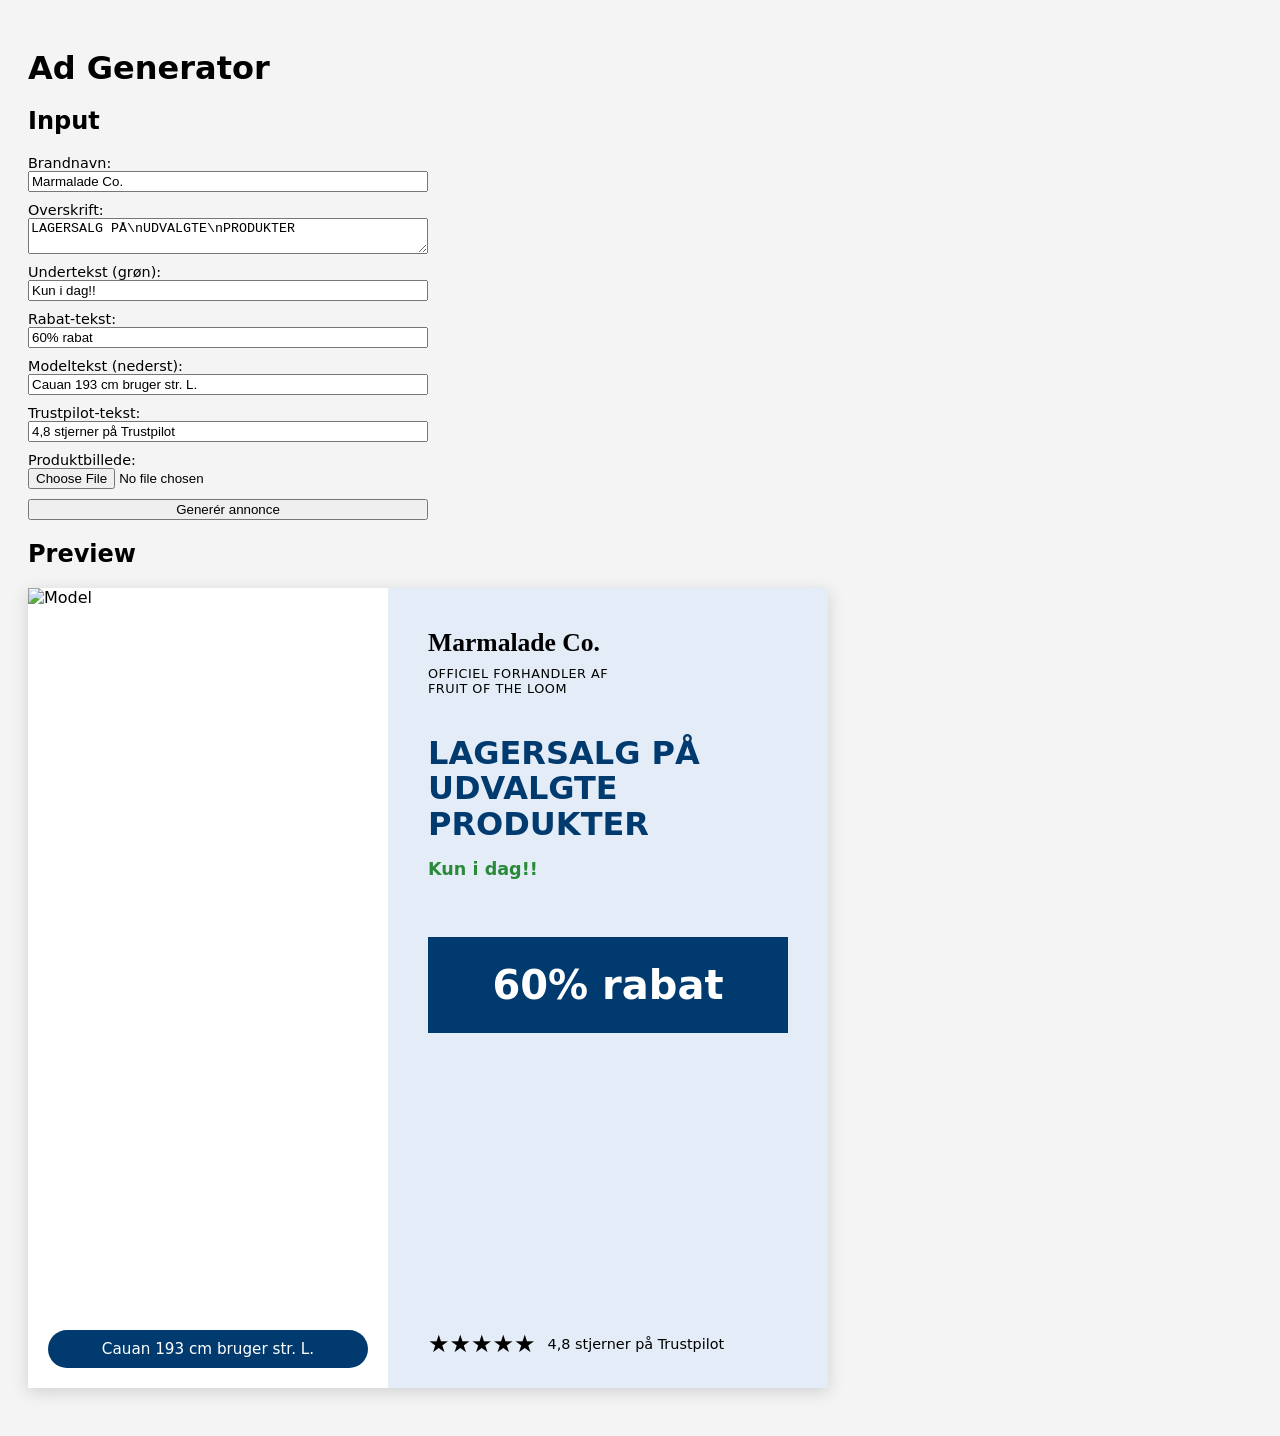
==== src/main/resources/static/index.html @ fa825258 "nyt frontend projekt" ====
<!doctype html>
<html lang="da">
<head>
  <meta charset="UTF-8">
  <title>Ad Generator</title>
  <link rel="stylesheet" href="css/main.css">
</head>
<body>
<h1>Ad Generator</h1>

<section class="ad-form">
  <h2>Input</h2>
  <form id="adForm">
    <label>
      Brandnavn:
      <input id="brandInput" type="text" value="Marmalade Co.">
    </label>

    <label>
      Overskrift:
      <textarea id="headlineInput">LAGERSALG PÅ\nUDVALGTE\nPRODUKTER</textarea>
    </label>

    <label>
      Undertekst (grøn):
      <input id="sublineInput" type="text" value="Kun i dag!!">
    </label>

    <label>
      Rabat-tekst:
      <input id="discountInput" type="text" value="60% rabat">
    </label>

    <label>
      Modeltekst (nederst):
      <input id="sizeInfoInput" type="text" value="Cauan 193 cm bruger str. L.">
    </label>

    <label>
      Trustpilot-tekst:
      <input id="trustInput" type="text" value="4,8 stjerner på Trustpilot">
    </label>

    <label>
      Produktbillede:
      <input id="imageInput" type="file" accept="image/*">
    </label>

    <button type="submit">Generér annonce</button>
  </form>
</section>

<section class="ad-preview">
  <h2>Preview</h2>

  <div class="ad">
    <div class="ad-left">
      <img id="productImage" src="placeholder-model.jpg" alt="Model">
      <div class="size-bar" id="sizeInfo">Cauan 193 cm bruger str. L.</div>
    </div>

    <div class="ad-right">
      <div class="ad-header">
        <div class="brand-logo" id="brandName">Marmalade Co.</div>
        <div class="brand-sub">OFFICIEL FORHANDLER AF<br>FRUIT OF THE LOOM</div>
      </div>

      <div class="ad-main">
        <h2 id="headline">
          LAGERSALG PÅ<br>
          UDVALGTE<br>
          PRODUKTER
        </h2>
        <p class="highlight" id="subline">Kun i dag!!</p>
      </div>

      <div class="ad-discount" id="discountText">60% rabat</div>

      <div class="ad-footer">
        <div class="trust-stars">
          ★★★★★
        </div>
        <div class="trust-text" id="trustText">4,8 stjerner på Trustpilot</div>
      </div>
    </div>
  </div>

</section>

<script src="js/script.js"></script>
</body>
</html>
---- src/main/resources/static/css/main.css ----
body {
    font-family: system-ui, sans-serif;
    background: #f4f4f4;
    padding: 20px;
}

h1 {
    margin-bottom: 10px;
}

.ad-form, .ad-preview {
    margin-bottom: 20px;
}

.ad-form form {
    display: grid;
    gap: 10px;
    max-width: 400px;
}

.ad-form label {
    display: flex;
    flex-direction: column;
    font-size: 0.9rem;
}

/* Selve annoncen */

.ad {
    width: 800px;
    height: 800px;
    background: #e4edf7;
    display: flex;
    box-shadow: 0 4px 16px rgba(0,0,0,0.15);
}

/* Venstre side: billede + blå bar */

.ad-left {
    flex: 1;
    position: relative;
    background: #ffffff;
    overflow: hidden;
}

.ad-left img {
    width: 100%;
    height: 100%;
    object-fit: cover;
}

.size-bar {
    position: absolute;
    bottom: 20px;
    left: 20px;
    right: 20px;
    background: #003a6f;
    color: white;
    padding: 10px 20px;
    border-radius: 999px;
    text-align: center;
    font-size: 0.95rem;
}

/* Højre side */

.ad-right {
    flex: 1;
    padding: 40px 40px 30px;
    display: flex;
    flex-direction: column;
    background: #e4edf7;
}

.ad-header {
    margin-bottom: 40px;
}

.brand-logo {
    font-family: "Georgia", serif;
    font-size: 1.6rem;
    font-weight: bold;
    margin-bottom: 8px;
}

.brand-sub {
    font-size: 0.8rem;
    letter-spacing: 0.04em;
}

.ad-main h2 {
    font-size: 2rem;
    line-height: 1.1;
    color: #003a6f;
    margin: 0 0 10px;
}

.highlight {
    color: #2a8a3a;
    font-weight: 700;
    font-size: 1.1rem;
}

.ad-discount {
    margin-top: 40px;
    padding: 25px 20px;
    background: #003a6f;
    color: white;
    font-size: 2.5rem;
    font-weight: 700;
    text-align: center;
}

.ad-footer {
    margin-top: auto;
    display: flex;
    align-items: center;
    gap: 12px;
    padding-top: 20px;
}

.trust-stars {
    font-size: 1.5rem;
}

.trust-text {
    font-size: 0.9rem;
}
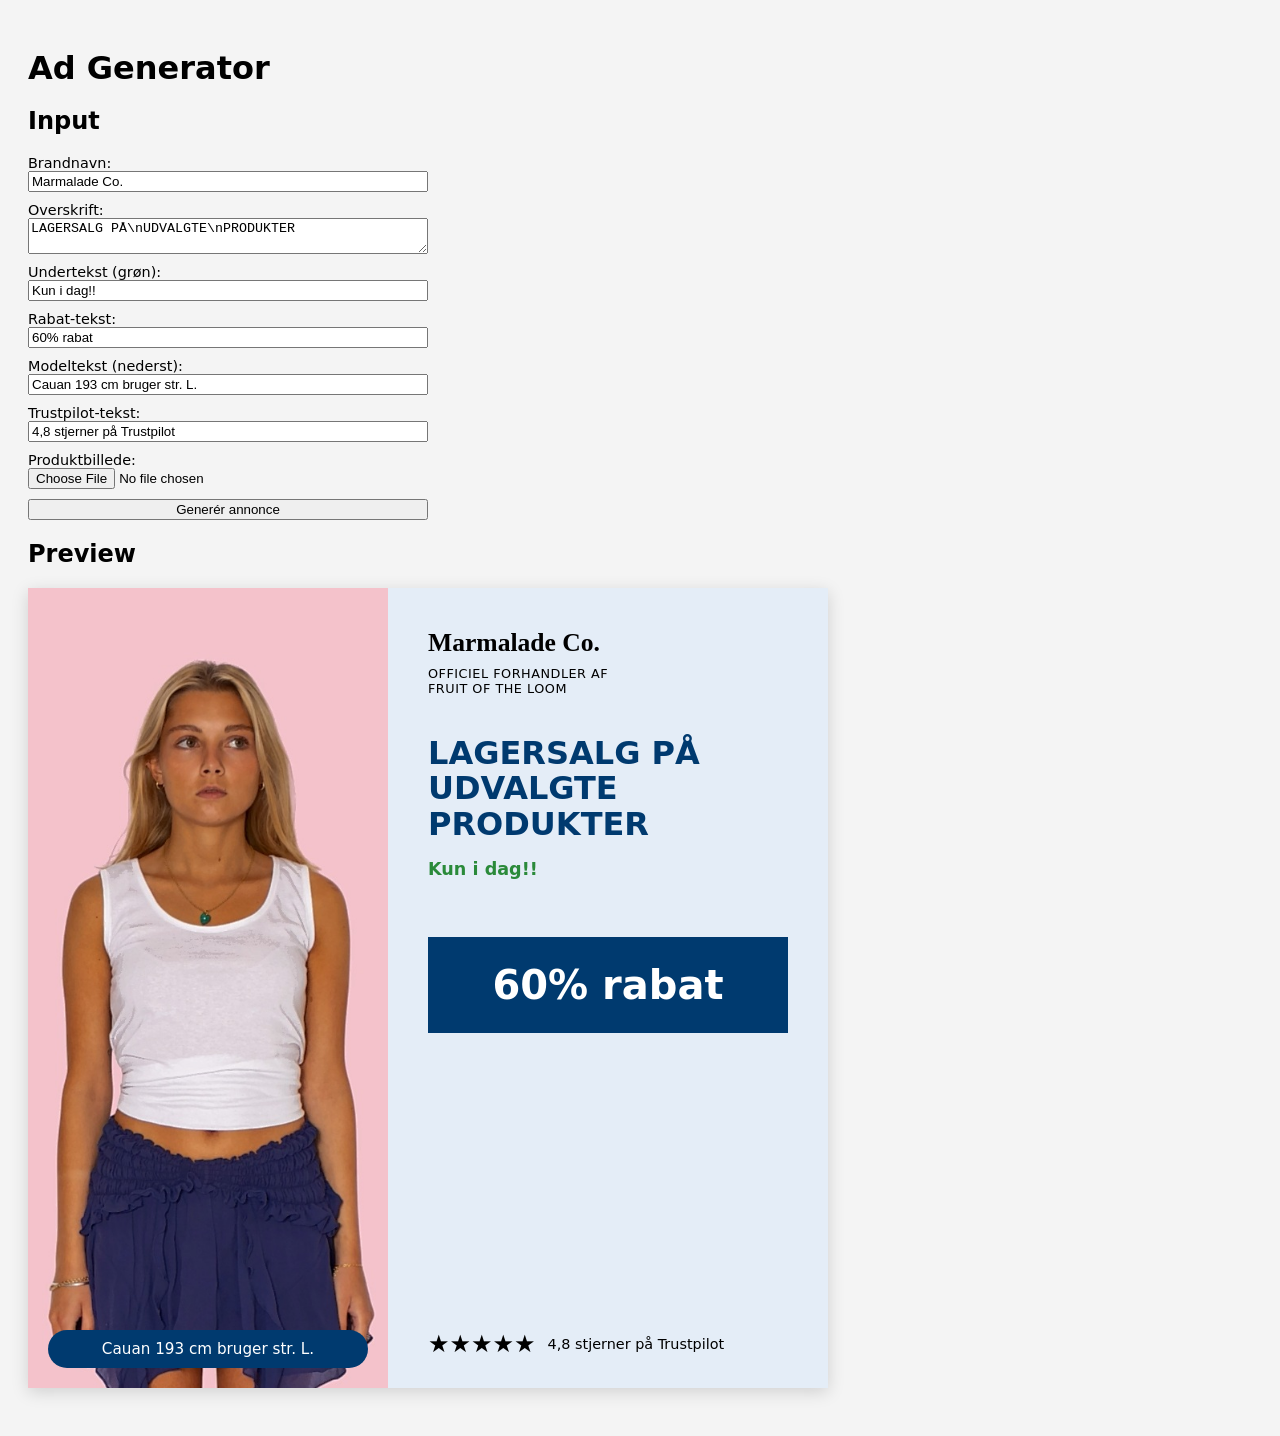
==== commit 062edea6: "nyt frontend projekt med rettelser" ====
--- a/src/main/resources/static/index.html
+++ b/src/main/resources/static/index.html
@@ -55,7 +55,7 @@
 
   <div class="ad">
     <div class="ad-left">
-      <img id="productImage" src="placeholder-model.jpg" alt="Model">
+      <img id="productImage" src="images/jpegmodel2.jpg" alt="Model">
       <div class="size-bar" id="sizeInfo">Cauan 193 cm bruger str. L.</div>
     </div>
 
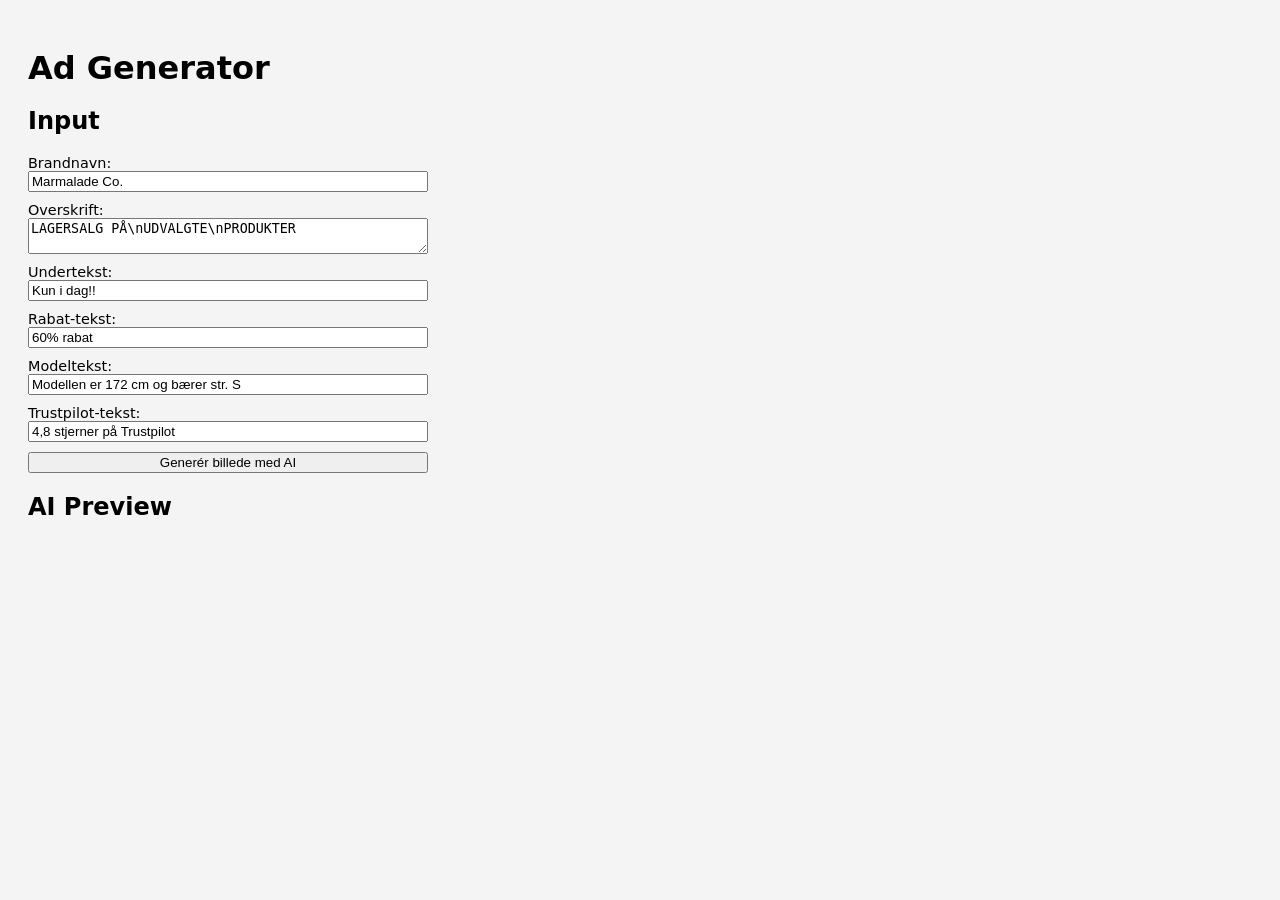
==== commit a0bfac63: "nyt frontend projekt med rettelser" ====
--- a/src/main/resources/static/index.html
+++ b/src/main/resources/static/index.html
@@ -1,92 +1,59 @@
-<!doctype html>
-<html lang="da">
-<head>
-  <meta charset="UTF-8">
-  <title>Ad Generator</title>
-  <link rel="stylesheet" href="css/main.css">
-</head>
-<body>
-<h1>Ad Generator</h1>
+  <!doctype html>
+  <html lang="da">
+  <head>
+    <meta charset="UTF-8">
+    <title>Ad Generator</title>
+    <link rel="stylesheet" href="css/main.css">
+  </head>
+  <body>
+  <h1>Ad Generator</h1>
 
-<section class="ad-form">
-  <h2>Input</h2>
-  <form id="adForm">
-    <label>
-      Brandnavn:
-      <input id="brandInput" type="text" value="Marmalade Co.">
-    </label>
+  <section class="ad-form">
+    <h2>Input</h2>
+    <form id="adForm">
+      <label>
+        Brandnavn:
+        <input id="brandInput" type="text" value="Marmalade Co.">
+      </label>
 
-    <label>
-      Overskrift:
-      <textarea id="headlineInput">LAGERSALG PÅ\nUDVALGTE\nPRODUKTER</textarea>
-    </label>
+      <label>
+        Overskrift:
+        <textarea id="headlineInput">LAGERSALG PÅ\nUDVALGTE\nPRODUKTER</textarea>
+      </label>
 
-    <label>
-      Undertekst (grøn):
-      <input id="sublineInput" type="text" value="Kun i dag!!">
-    </label>
+      <label>
+        Undertekst:
+        <input id="sublineInput" type="text" value="Kun i dag!!">
+      </label>
 
-    <label>
-      Rabat-tekst:
-      <input id="discountInput" type="text" value="60% rabat">
-    </label>
+      <label>
+        Rabat-tekst:
+        <input id="discountInput" type="text" value="60% rabat">
+      </label>
 
-    <label>
-      Modeltekst (nederst):
-      <input id="sizeInfoInput" type="text" value="Cauan 193 cm bruger str. L.">
-    </label>
+      <label>
+        Modeltekst:
+        <input id="sizeInfoInput" type="text" value="Modellen er 172 cm og bærer str. S">
+      </label>
 
-    <label>
-      Trustpilot-tekst:
-      <input id="trustInput" type="text" value="4,8 stjerner på Trustpilot">
-    </label>
+      <label>
+        Trustpilot-tekst:
+        <input id="trustInput" type="text" value="4,8 stjerner på Trustpilot">
+      </label>
 
-    <label>
-      Produktbillede:
-      <input id="imageInput" type="file" accept="image/*">
-    </label>
+      <button type="button" id="generateImageBtn">Generér billede med AI</button>
+    </form>
+  </section>
 
-    <button type="submit">Generér annonce</button>
-  </form>
-</section>
+  <section class="ad-preview">
+    <h2>AI Preview</h2>
 
-<section class="ad-preview">
-  <h2>Preview</h2>
+    <!-- Her viser vi kun det endelige AI-billede -->
+    <img id="aiImage"
+         alt="AI-genereret annonce"
+         style="max-width: 100%; height: auto; border-radius: 8px; display: none;">
+  </section>
 
-  <div class="ad">
-    <div class="ad-left">
-      <img id="productImage" src="images/jpegmodel2.jpg" alt="Model">
-      <div class="size-bar" id="sizeInfo">Cauan 193 cm bruger str. L.</div>
-    </div>
-
-    <div class="ad-right">
-      <div class="ad-header">
-        <div class="brand-logo" id="brandName">Marmalade Co.</div>
-        <div class="brand-sub">OFFICIEL FORHANDLER AF<br>FRUIT OF THE LOOM</div>
-      </div>
-
-      <div class="ad-main">
-        <h2 id="headline">
-          LAGERSALG PÅ<br>
-          UDVALGTE<br>
-          PRODUKTER
-        </h2>
-        <p class="highlight" id="subline">Kun i dag!!</p>
-      </div>
-
-      <div class="ad-discount" id="discountText">60% rabat</div>
-
-      <div class="ad-footer">
-        <div class="trust-stars">
-          ★★★★★
-        </div>
-        <div class="trust-text" id="trustText">4,8 stjerner på Trustpilot</div>
-      </div>
-    </div>
-  </div>
-
-</section>
-
-<script src="js/script.js"></script>
-</body>
-</html>
+  <script src="js/script.js"></script>
+  </body>
+  </html>
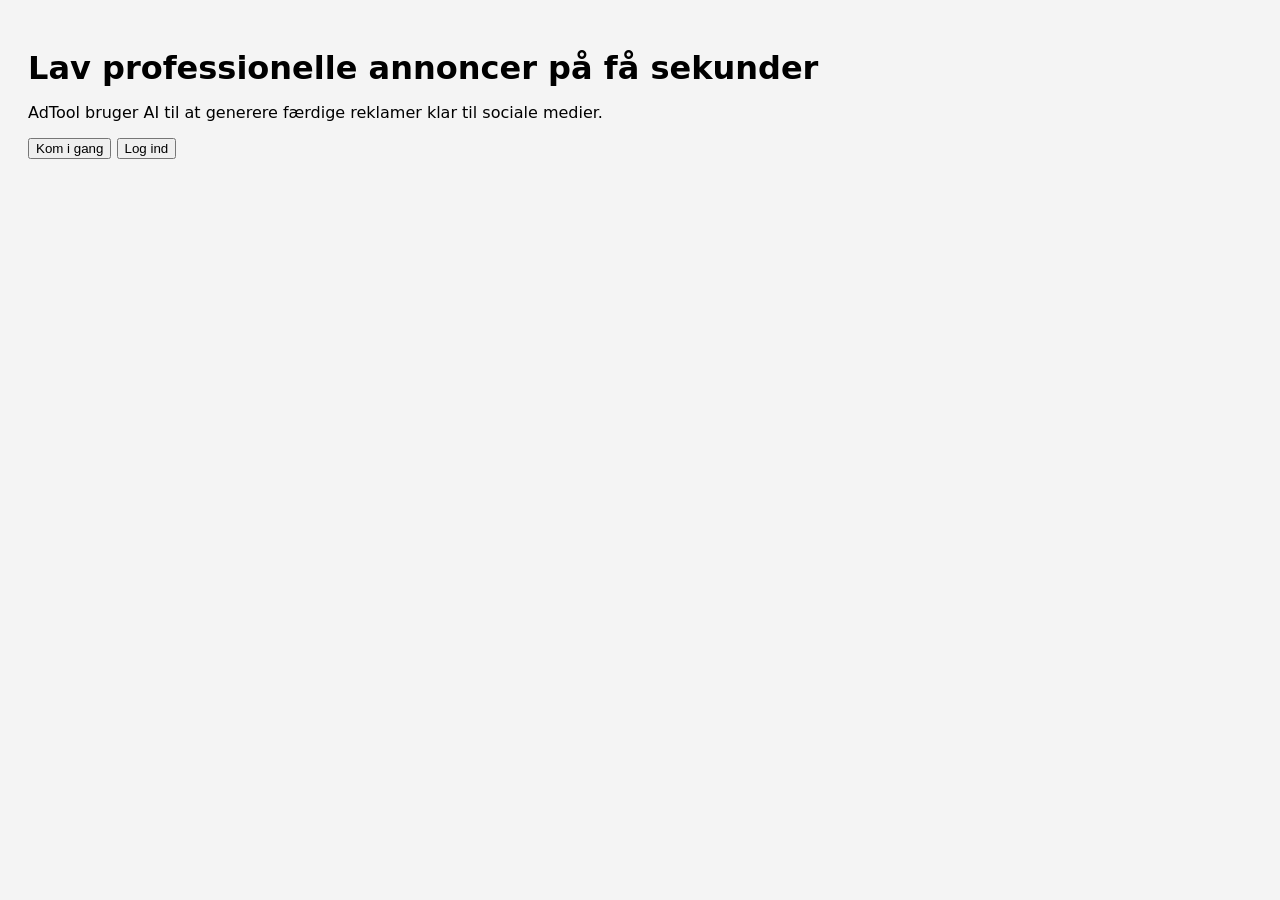
==== commit cf556dc8: "gem billeder i databasen" ====
--- a/src/main/resources/static/index.html
+++ b/src/main/resources/static/index.html
@@ -1,59 +1,23 @@
-  <!doctype html>
-  <html lang="da">
-  <head>
-    <meta charset="UTF-8">
-    <title>Ad Generator</title>
-    <link rel="stylesheet" href="css/main.css">
-  </head>
-  <body>
-  <h1>Ad Generator</h1>
+<!DOCTYPE html>
+<html lang="da">
+<head>
+  <meta charset="UTF-8">
+  <title>AdTool – AI Ad Generator</title>
+  <link rel="stylesheet" href="./css/main.css">
+</head>
+<body>
 
-  <section class="ad-form">
-    <h2>Input</h2>
-    <form id="adForm">
-      <label>
-        Brandnavn:
-        <input id="brandInput" type="text" value="Marmalade Co.">
-      </label>
+<main class="hero">
+  <h1>Lav professionelle annoncer på få sekunder</h1>
 
-      <label>
-        Overskrift:
-        <textarea id="headlineInput">LAGERSALG PÅ\nUDVALGTE\nPRODUKTER</textarea>
-      </label>
+  <p class="subtitle">
+    AdTool bruger AI til at generere færdige reklamer klar til sociale medier.
+  </p>
 
-      <label>
-        Undertekst:
-        <input id="sublineInput" type="text" value="Kun i dag!!">
-      </label>
+  <button class="cta-btn" id="goToGeneratorBtn">Kom i gang</button>
+  <button class="cta-btn" id="goToLoginBtn">Log ind</button>
+</main>
 
-      <label>
-        Rabat-tekst:
-        <input id="discountInput" type="text" value="60% rabat">
-      </label>
-
-      <label>
-        Modeltekst:
-        <input id="sizeInfoInput" type="text" value="Modellen er 172 cm og bærer str. S">
-      </label>
-
-      <label>
-        Trustpilot-tekst:
-        <input id="trustInput" type="text" value="4,8 stjerner på Trustpilot">
-      </label>
-
-      <button type="button" id="generateImageBtn">Generér billede med AI</button>
-    </form>
-  </section>
-
-  <section class="ad-preview">
-    <h2>AI Preview</h2>
-
-    <!-- Her viser vi kun det endelige AI-billede -->
-    <img id="aiImage"
-         alt="AI-genereret annonce"
-         style="max-width: 100%; height: auto; border-radius: 8px; display: none;">
-  </section>
-
-  <script src="js/script.js"></script>
-  </body>
-  </html>
+<script src="./js/script.js" defer></script>
+</body>
+</html>
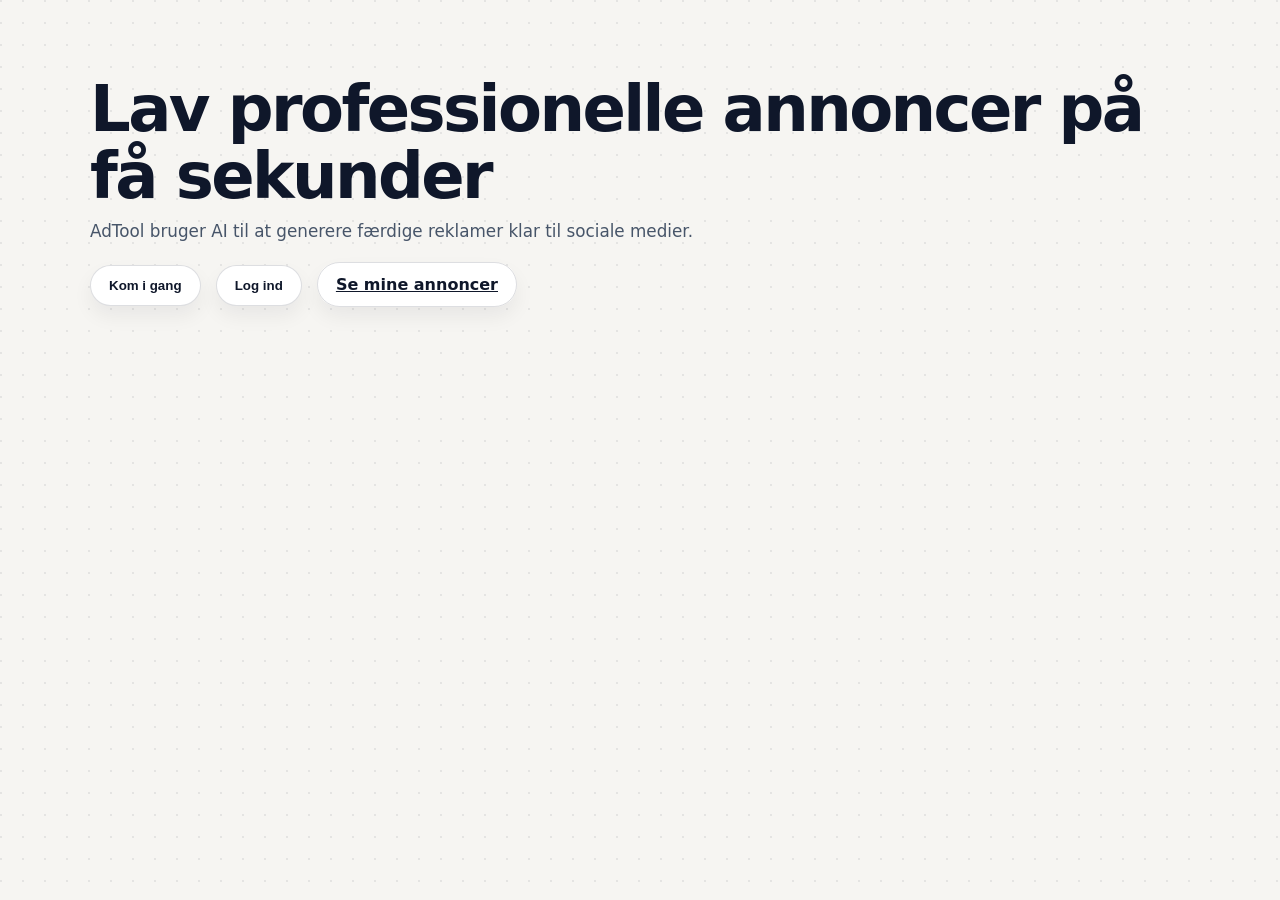
==== commit 45366e60: "rettelser" ====
--- a/src/main/resources/static/index.html
+++ b/src/main/resources/static/index.html
@@ -16,6 +16,11 @@
 
   <button class="cta-btn" id="goToGeneratorBtn">Kom i gang</button>
   <button class="cta-btn" id="goToLoginBtn">Log ind</button>
+
+  <!-- NY -->
+  <a href="dashboard.html" class="cta-btn">
+    Se mine annoncer
+  </a>
 </main>
 
 <script src="./js/script.js" defer></script>
--- a/src/main/resources/static/css/main.css
+++ b/src/main/resources/static/css/main.css
@@ -1,128 +1,265 @@
+/* ===== Design tokens (hold det simpelt og konsekvent) ===== */
+:root {
+    --bg: #f6f5f2;
+    --paper: #ffffff;
+    --text: #0f172a;
+    --muted: #475569;
+
+    /* Lidt tydeligere borders end før */
+    --border: rgba(15, 23, 42, 0.18);
+    --border-strong: rgba(15, 23, 42, 0.28);
+
+    --shadow: 0 18px 50px rgba(15, 23, 42, 0.10);
+    --shadow-soft: 0 10px 28px rgba(15, 23, 42, 0.08);
+
+    --radius: 18px;
+
+    --primary: #111827;
+    --primary-hover: #0b1220;
+
+    /* Focus ring (lidt tydeligere) */
+    --focus: rgba(17, 24, 39, 0.22);
+
+    --maxw: 1100px;
+}
+
+/* ===== Base ===== */
+* { box-sizing: border-box; }
+
+html, body {
+    height: 100%;
+}
+
 body {
-    font-family: system-ui, sans-serif;
-    background: #f4f4f4;
-    padding: 20px;
-}
-
+    margin: 0;
+    color: var(--text);
+    font-family: ui-sans-serif, system-ui, -apple-system, Segoe UI, Roboto, Helvetica, Arial;
+    line-height: 1.35;
+
+    /* VIGTIG: venstrejustér alt som udgangspunkt */
+    text-align: left;
+
+    /* “dotted paper”-følelse ala screenshot */
+    background:
+            radial-gradient(circle at 1px 1px, rgba(15, 23, 42, 0.08) 1px, transparent 1px) 0 0 / 22px 22px,
+            var(--bg);
+}
+
+/* En enkel “container” uden at du behøver at ændre HTML */
+body > * {
+    width: min(var(--maxw), calc(100% - 56px));
+    margin-left: auto;
+    margin-right: auto;
+}
+
+/* ===== Typography ===== */
 h1 {
-    margin-bottom: 10px;
-}
-
-.ad-form, .ad-preview {
-    margin-bottom: 20px;
-}
-
-.ad-form form {
-    display: grid;
-    gap: 10px;
-    max-width: 400px;
-}
-
-.ad-form label {
-    display: flex;
-    flex-direction: column;
-    font-size: 0.9rem;
-}
-
-/* Selve annoncen */
-
-.ad {
-    width: 800px;
-    height: 800px;
-    background: #e4edf7;
-    display: flex;
-    box-shadow: 0 4px 16px rgba(0,0,0,0.15);
-}
-
-/* Venstre side: billede + blå bar */
-
-.ad-left {
-    flex: 1;
-    position: relative;
-    background: #ffffff;
-    overflow: hidden;
-}
-
-.ad-left img {
-    width: 100%;
-    height: 100%;
-    object-fit: cover;
-}
-
-.size-bar {
-    position: absolute;
-    bottom: 20px;
-    left: 20px;
-    right: 20px;
-    background: #003a6f;
+    font-size: clamp(2.2rem, 5vw, 4rem);
+    letter-spacing: -0.04em;
+    line-height: 1.05;
+    margin: 34px 0 10px;
+
+    /* så den ikke centrerer uventet */
+    text-align: left;
+}
+
+h2 {
+    font-size: 1.2rem;
+    margin: 0 0 12px;
+    letter-spacing: -0.01em;
+    text-align: left;
+}
+
+.subtitle {
+    color: var(--muted);
+    font-size: 1.05rem;
+    margin: 0 0 22px;
+    max-width: 62ch;
+    text-align: left;
+}
+
+/* ===== Buttons ===== */
+.cta-btn {
+    appearance: none;
+    border: 1px solid rgba(15, 23, 42, 0.14);
+    border-radius: 999px;
+    padding: 12px 18px;
+    font-weight: 650;
+    cursor: pointer;
+    background: var(--paper);
+    color: var(--text);
+    transition: transform 0.08s ease, box-shadow 0.15s ease, background 0.15s ease, border-color 0.15s ease;
+    box-shadow: 0 10px 20px rgba(15, 23, 42, 0.06);
+    margin-right: 10px;
+}
+
+.cta-btn:hover {
+    border-color: rgba(15, 23, 42, 0.22);
+    box-shadow: 0 14px 30px rgba(15, 23, 42, 0.09);
+}
+
+.cta-btn:active {
+    transform: translateY(1px);
+}
+
+.cta-btn:focus-visible {
+    outline: 0;
+    box-shadow: 0 0 0 5px var(--focus), 0 14px 30px rgba(15, 23, 42, 0.09);
+}
+
+/* Gør din “Generér”-knap mere “primary” uden ny class */
+#adForm #generateImageBtn,
+#loginSubmitBtn {
+    background: var(--primary);
+    border-color: rgba(17, 24, 39, 0.22);
     color: white;
-    padding: 10px 20px;
-    border-radius: 999px;
-    text-align: center;
-    font-size: 0.95rem;
-}
-
-/* Højre side */
-
-.ad-right {
-    flex: 1;
-    padding: 40px 40px 30px;
-    display: flex;
-    flex-direction: column;
-    background: #e4edf7;
-}
-
-.ad-header {
-    margin-bottom: 40px;
-}
-
-.brand-logo {
-    font-family: "Georgia", serif;
-    font-size: 1.6rem;
-    font-weight: bold;
-    margin-bottom: 8px;
-}
-
-.brand-sub {
-    font-size: 0.8rem;
-    letter-spacing: 0.04em;
-}
-
-.ad-main h2 {
-    font-size: 2rem;
-    line-height: 1.1;
-    color: #003a6f;
-    margin: 0 0 10px;
-}
-
-.highlight {
-    color: #2a8a3a;
-    font-weight: 700;
-    font-size: 1.1rem;
-}
-
-.ad-discount {
-    margin-top: 40px;
-    padding: 25px 20px;
-    background: #003a6f;
-    color: white;
-    font-size: 2.5rem;
-    font-weight: 700;
-    text-align: center;
-}
-
-.ad-footer {
-    margin-top: auto;
+    box-shadow: 0 18px 45px rgba(15, 23, 42, 0.16);
+}
+
+#adForm #generateImageBtn:hover,
+#loginSubmitBtn:hover {
+    background: var(--primary-hover);
+}
+
+/* ===== Top bar (login siden) ===== */
+.top-bar {
+    margin-top: 22px;
+    position: sticky;
+    top: 12px;
+    z-index: 10;
+
     display: flex;
     align-items: center;
-    gap: 12px;
-    padding-top: 20px;
-}
-
-.trust-stars {
-    font-size: 1.5rem;
-}
-
-.trust-text {
-    font-size: 0.9rem;
-}
+    justify-content: space-between;
+
+    padding: 14px 16px;
+    border-radius: 999px;
+    background: rgba(255, 255, 255, 0.75);
+    backdrop-filter: blur(10px);
+    border: 1px solid rgba(15, 23, 42, 0.10);
+    box-shadow: var(--shadow-soft);
+}
+
+.logo {
+    font-weight: 800;
+    letter-spacing: -0.02em;
+}
+
+.back-link {
+    color: var(--muted);
+    font-weight: 600;
+    text-decoration: none;
+    padding: 6px 10px;
+}
+
+.back-link:hover {
+    color: var(--text);
+}
+
+/* ===== Layout: hero container (forside + login) ===== */
+.hero {
+    padding: 42px 0 50px;
+    text-align: left;
+}
+
+/* ===== Forms ===== */
+label {
+    display: grid;
+    gap: 8px;
+    font-weight: 650;
+    color: var(--text);
+    justify-items: start;
+    text-align: left;
+}
+
+input, textarea {
+    width: 100%;
+    font: inherit;
+    color: var(--text);
+    background: rgba(255, 255, 255, 0.98);
+    border: 2px solid var(--border-strong);
+    border-radius: 14px;
+    padding: 12px 12px;
+    box-shadow:
+            inset 0 0 0 1px rgba(255, 255, 255, 0.9),
+            0 8px 18px rgba(15, 23, 42, 0.06);
+    transition: box-shadow 0.15s ease, border-color 0.15s ease, transform 0.08s ease, background 0.15s ease;
+}
+
+textarea {
+    min-height: 110px;
+    resize: vertical;
+}
+
+input:focus, textarea:focus {
+    outline: none;
+    background: #ffffff;
+    border-color: rgba(17, 24, 39, 0.55);
+    box-shadow:
+            0 0 0 5px var(--focus),
+            inset 0 0 0 1px rgba(255, 255, 255, 0.9),
+            0 10px 24px rgba(15, 23, 42, 0.10);
+}
+
+/* ===== Cards (generator siden) ===== */
+.ad-form,
+.ad-preview,
+.login-box {
+    background: rgba(255, 255, 255, 0.86);
+    border: 1px solid rgba(15, 23, 42, 0.10);
+    border-radius: var(--radius);
+    box-shadow: var(--shadow);
+    text-align: left;
+}
+
+.ad-form, .ad-preview {
+    padding: 18px;
+}
+
+.login-box {
+    padding: 18px;
+    max-width: 520px;
+}
+
+/* ===== Small tweaks ===== */
+.msg {
+    margin-top: 14px;
+    color: var(--muted);
+    font-weight: 600;
+    text-align: left;
+}
+
+/* Make images not overflow */
+img { max-width: 100%; height: auto; display: block; }
+
+
+#dashboardGrid {
+    display: grid;
+    grid-template-columns: repeat(auto-fill, minmax(260px, 1fr));
+    gap: 18px;
+}
+
+.dashboard-card {
+    background: rgba(255, 255, 255, 0.88);
+    border: 1px solid rgba(15, 23, 42, 0.12);
+    border-radius: var(--radius);
+    padding: 14px;
+    box-shadow: var(--shadow-soft);
+    transition: transform 0.12s ease, box-shadow 0.15s ease;
+}
+
+.dashboard-card:hover {
+    transform: translateY(-2px);
+    box-shadow: 0 18px 45px rgba(15, 23, 42, 0.14);
+}
+
+.dashboard-card img {
+    border-radius: 14px;
+    margin-bottom: 10px;
+}
+
+.dashboard-meta {
+    font-size: 0.85rem;
+    color: var(--muted);
+    font-weight: 600;
+}
